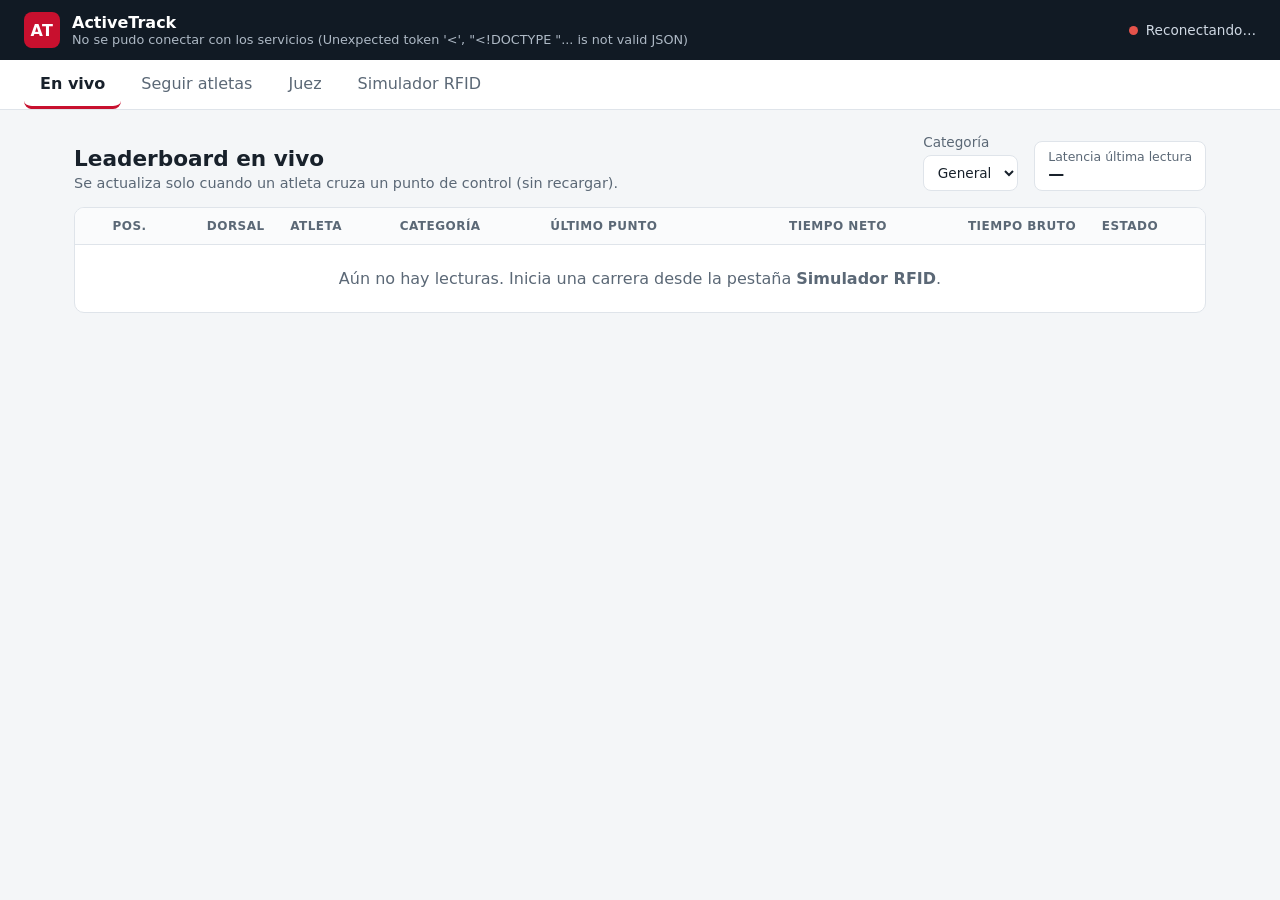
==== frontend/index.html @ 92f69ec7 "feat(frontend): leaderboard en vivo, seguimiento, panel del juez y simulador RFID Interfaz en HTML, " ====
<!doctype html>
<html lang="es">
<head>
  <meta charset="utf-8">
  <meta name="viewport" content="width=device-width, initial-scale=1">
  <title>ActiveTrack · En vivo</title>
  <link rel="stylesheet" href="styles.css">
</head>
<body>
<header class="barra">
  <div class="marca">
    <span class="logo" aria-hidden="true">AT</span>
    <div>
      <strong>ActiveTrack</strong>
      <small id="nombre-evento">Cargando evento…</small>
    </div>
  </div>
  <div class="estado-conexion" id="estado-ws" title="Conexión en tiempo real">
    <span class="punto"></span><span class="texto">Conectando…</span>
  </div>
</header>

<nav class="pestanas" role="tablist">
  <button role="tab" class="activa" data-panel="vivo">En vivo</button>
  <button role="tab" data-panel="seguir">Seguir atletas</button>
  <button role="tab" data-panel="juez">Juez</button>
  <button role="tab" data-panel="simulador">Simulador RFID</button>
</nav>

<main>
  <!-- ============ LEADERBOARD ============ -->
  <section id="vivo" class="panel activo">
    <div class="cabecera-panel">
      <div>
        <h1>Leaderboard en vivo</h1>
        <p class="ayuda">Se actualiza solo cuando un atleta cruza un punto de control (sin recargar).</p>
      </div>
      <div class="controles">
        <label>Categoría
          <select id="filtro-categoria"><option value="">General</option></select>
        </label>
        <div class="latencia" id="latencia">
          <span class="etiqueta">Latencia última lectura</span>
          <span class="valor">—</span>
        </div>
      </div>
    </div>
    <div class="tabla-contenedor">
      <table class="tabla">
        <thead>
        <tr>
          <th class="num">Pos.</th><th class="num">Dorsal</th><th>Atleta</th><th>Categoría</th>
          <th>Último punto</th><th class="num">Tiempo neto</th><th class="num">Tiempo bruto</th><th>Estado</th>
        </tr>
        </thead>
        <tbody id="tabla-leaderboard"></tbody>
      </table>
      <p class="vacio" id="leaderboard-vacio">Aún no hay lecturas. Inicia una carrera desde la pestaña <b>Simulador RFID</b>.</p>
    </div>
  </section>

  <!-- ============ SEGUIR ATLETAS ============ -->
  <section id="seguir" class="panel">
    <div class="cabecera-panel">
      <div>
        <h1>Seguir atletas</h1>
        <p class="ayuda">Cada atleta seguido es un <b>Subject</b>; este navegador se suscribe como <b>Observer</b>
          y recibe un aviso en cada punto de control.</p>
      </div>
      <button class="secundario" id="btn-permiso">Activar notificaciones del navegador</button>
    </div>
    <div class="dos-columnas">
      <div class="tarjeta">
        <h2>Atletas</h2>
        <ul class="lista-atletas" id="lista-atletas"></ul>
      </div>
      <div class="tarjeta">
        <h2>Notificaciones recibidas</h2>
        <ul class="feed" id="feed"></ul>
        <p class="vacio" id="feed-vacio">Sigue a uno o más atletas para recibir sus cruces aquí.</p>
      </div>
    </div>
    <div class="tarjeta">
      <h2>Canal push (simulado)</h2>
      <p class="ayuda">Registra un token de dispositivo para un atleta; el servicio agrega un <code>PushSeguidor</code>.
        En producción el envío iría a Firebase Cloud Messaging.</p>
      <form class="fila-form" id="form-push">
        <select id="push-atleta" required></select>
        <input id="push-token" placeholder="Token del dispositivo" value="celular-demo-01" required>
        <button type="submit">Suscribir push</button>
      </form>
      <ul class="feed compacto" id="historial-push"></ul>
    </div>
  </section>

  <!-- ============ JUEZ ============ -->
  <section id="juez" class="panel">
    <div class="cabecera-panel">
      <div>
        <h1>Panel del juez</h1>
        <p class="ayuda">Anomalías detectadas automáticamente (puntos de control omitidos) y estado de las antenas.</p>
      </div>
      <button class="secundario" id="btn-refrescar-juez">Actualizar</button>
    </div>
    <div class="tarjeta">
      <h2>Anomalías por revisar</h2>
      <div class="tabla-contenedor">
        <table class="tabla">
          <thead><tr><th class="num">Dorsal</th><th>Atleta</th><th>Último punto</th><th>Puntos omitidos</th><th>Decisión</th></tr></thead>
          <tbody id="tabla-anomalias"></tbody>
        </table>
        <p class="vacio" id="anomalias-vacio">Sin anomalías pendientes.</p>
      </div>
    </div>
    <div class="tarjeta">
      <h2>Antenas RFID</h2>
      <div class="tabla-contenedor">
        <table class="tabla">
          <thead><tr><th>Antena</th><th>Punto de control</th><th class="num">Km</th><th class="num">Lecturas</th><th>Última señal</th></tr></thead>
          <tbody id="tabla-antenas"></tbody>
        </table>
      </div>
    </div>
  </section>

  <!-- ============ SIMULADOR ============ -->
  <section id="simulador" class="panel">
    <div class="cabecera-panel">
      <div>
        <h1>Simulador de antenas RFID</h1>
        <p class="ayuda">Reemplaza al hardware: envía lecturas a <code>POST /api/lecturas</code> como lo haría cada antena.</p>
      </div>
    </div>
    <div class="dos-columnas">
      <div class="tarjeta">
        <h2>Carrera completa</h2>
        <label>Velocidad
          <select id="sim-velocidad">
            <option value="120">x120 (≈ 1,5 min)</option>
            <option value="300" selected>x300 (≈ 45 s)</option>
            <option value="600">x600 (≈ 20 s)</option>
          </select>
        </label>
        <label class="check"><input type="checkbox" id="sim-anomalia" checked> El dorsal 107 omite el control 10K (genera anomalía)</label>
        <label class="check"><input type="checkbox" id="sim-duplicados" checked> Enviar lecturas repetidas (la antena lee el chip varias veces)</label>
        <div class="botones">
          <button id="btn-simular">Iniciar carrera</button>
          <button class="secundario" id="btn-detener" disabled>Detener</button>
          <button class="peligro" id="btn-reiniciar">Reiniciar demo</button>
        </div>
        <div class="progreso"><div class="barra-progreso" id="barra-progreso"></div></div>
        <p class="ayuda" id="sim-estado">Listo.</p>
      </div>
      <div class="tarjeta">
        <h2>Lectura manual</h2>
        <form class="columna-form" id="form-manual">
          <label>Chip <select id="manual-chip"></select></label>
          <label>Antena <select id="manual-antena"></select></label>
          <button type="submit">Enviar lectura</button>
        </form>
        <h2>Registro de envíos</h2>
        <ul class="feed compacto" id="log-sim"></ul>
      </div>
    </div>
  </section>
</main>

<script src="app.js"></script>
</body>
</html>
---- frontend/styles.css ----
:root {
  --fondo: #f4f6f8;
  --superficie: #ffffff;
  --borde: #dfe4ea;
  --texto: #18212b;
  --texto-suave: #5b6876;
  --primario: #c8102e;         /* rojo deportivo */
  --primario-hover: #a50d26;
  --acento: #1f4e79;
  --ok: #1b7f4b;
  --alerta: #b26a00;
  --peligro: #b3261e;
  --fila-flash: #fff3c4;
  --radio: 10px;
  --sombra: 0 1px 2px rgba(16, 24, 40, .06), 0 1px 3px rgba(16, 24, 40, .08);
  font-family: "Segoe UI", system-ui, -apple-system, Roboto, sans-serif;
  color: var(--texto);
  background: var(--fondo);
}

* { box-sizing: border-box; }
body { margin: 0; background: var(--fondo); }
h1 { font-size: 1.35rem; margin: 0 0 .25rem; }
h2 { font-size: 1rem; margin: 0 0 .75rem; }
code { background: #eef1f4; padding: .1rem .4rem; border-radius: 4px; font-size: .85em; }

/* ---------- barra superior ---------- */
.barra {
  display: flex; align-items: center; justify-content: space-between; gap: 1rem;
  padding: .75rem 1.5rem; background: #111a24; color: #fff;
}
.marca { display: flex; align-items: center; gap: .75rem; }
.marca small { display: block; color: #aeb9c5; font-size: .8rem; }
.logo {
  display: grid; place-items: center; width: 36px; height: 36px; border-radius: 8px;
  background: var(--primario); font-weight: 700; letter-spacing: .5px;
}
.estado-conexion { display: flex; align-items: center; gap: .5rem; font-size: .85rem; color: #cfd8e3; }
.estado-conexion .punto { width: 9px; height: 9px; border-radius: 50%; background: #8a96a3; }
.estado-conexion.conectado .punto { background: #34c37a; box-shadow: 0 0 0 3px rgba(52, 195, 122, .25); }
.estado-conexion.desconectado .punto { background: #e5534b; }

/* ---------- pestañas ---------- */
.pestanas {
  display: flex; gap: .25rem; padding: 0 1.5rem; background: var(--superficie);
  border-bottom: 1px solid var(--borde); overflow-x: auto;
}
.pestanas button {
  border: 0; background: none; padding: .85rem 1rem; font: inherit; color: var(--texto-suave);
  border-bottom: 3px solid transparent; cursor: pointer; white-space: nowrap;
}
.pestanas button:hover:not(:disabled) { color: var(--texto); background: none; }
.pestanas button.activa { color: var(--texto); border-bottom-color: var(--primario); font-weight: 600; }

main { max-width: 1180px; margin: 0 auto; padding: 1.5rem; }
.panel { display: none; }
.panel.activo { display: block; }
.cabecera-panel {
  display: flex; justify-content: space-between; align-items: flex-end; gap: 1rem;
  flex-wrap: wrap; margin-bottom: 1rem;
}
.ayuda { color: var(--texto-suave); margin: 0; font-size: .9rem; }
.controles { display: flex; gap: 1rem; align-items: flex-end; flex-wrap: wrap; }

/* ---------- formularios ---------- */
label { display: flex; flex-direction: column; gap: .3rem; font-size: .85rem; color: var(--texto-suave); }
label.check { flex-direction: row; align-items: center; gap: .5rem; margin: .6rem 0; color: var(--texto); }
select, input {
  font: inherit; padding: .5rem .6rem; border: 1px solid var(--borde); border-radius: 8px;
  background: #fff; color: var(--texto); min-width: 0;
}
button {
  font: inherit; font-weight: 600; padding: .55rem 1rem; border-radius: 8px; cursor: pointer;
  border: 1px solid var(--primario); background: var(--primario); color: #fff;
}
button:hover:not(:disabled) { background: var(--primario-hover); }
button:disabled { opacity: .5; cursor: not-allowed; }
button.secundario { background: #fff; color: var(--texto); border-color: var(--borde); }
button.secundario:hover:not(:disabled) { background: #f0f2f5; }
button.peligro { background: #fff; color: var(--peligro); border-color: #f0c2bf; }
button.peligro:hover:not(:disabled) { background: #fdeceb; }
button.mini { padding: .3rem .6rem; font-size: .8rem; }
.botones { display: flex; gap: .5rem; flex-wrap: wrap; margin-top: .75rem; }
.fila-form { display: flex; gap: .5rem; flex-wrap: wrap; margin: .75rem 0; }
.columna-form { display: grid; gap: .6rem; margin-bottom: 1.25rem; }

/* ---------- tarjetas y tablas ---------- */
.tarjeta {
  background: var(--superficie); border: 1px solid var(--borde); border-radius: var(--radio);
  padding: 1.1rem; box-shadow: var(--sombra); margin-bottom: 1rem;
}
.dos-columnas { display: grid; grid-template-columns: 1fr 1fr; gap: 1rem; }
.tabla-contenedor {
  background: var(--superficie); border: 1px solid var(--borde); border-radius: var(--radio); overflow-x: auto;
}
.tarjeta .tabla-contenedor { border: 0; }
.tabla { width: 100%; border-collapse: collapse; font-size: .92rem; }
.tabla th {
  text-align: left; font-size: .75rem; text-transform: uppercase; letter-spacing: .04em;
  color: var(--texto-suave); padding: .7rem .8rem; border-bottom: 1px solid var(--borde); background: #fafbfc;
}
.tabla td { padding: .65rem .8rem; border-bottom: 1px solid #eef1f4; }
.tabla tr:last-child td { border-bottom: 0; }
.tabla .num { text-align: right; font-variant-numeric: tabular-nums; }
.tabla tr.flash td { animation: flash 1.6s ease-out; }
@keyframes flash { from { background: var(--fila-flash); } to { background: transparent; } }
.pos { font-weight: 700; }
.pos-1 { color: #b8860b; } .pos-2 { color: #6b7785; } .pos-3 { color: #9a5b2c; }
.km { color: var(--texto-suave); font-size: .82rem; }
.vacio { color: var(--texto-suave); text-align: center; padding: 1.5rem; margin: 0; }

.estado {
  display: inline-block; padding: .25rem .65rem; border-radius: 999px; font-size: .78rem; font-weight: 600;
  background: #e8eef5; color: var(--acento);
}
.estado.FINALIZADO { background: #e3f4ea; color: var(--ok); }
.estado.OBSERVADO { background: #fff1d6; color: var(--alerta); }
.estado.DSQ { background: #fbe4e2; color: var(--peligro); }

.latencia {
  display: flex; flex-direction: column; padding: .45rem .8rem; border-radius: 8px;
  background: var(--superficie); border: 1px solid var(--borde); min-width: 170px;
}
.latencia .etiqueta { font-size: .78rem; color: var(--texto-suave); }
.latencia .valor { font-weight: 700; font-variant-numeric: tabular-nums; }
.latencia.ok .valor { color: var(--ok); }
.latencia.lenta .valor { color: var(--peligro); }

/* ---------- seguir ---------- */
.lista-atletas { list-style: none; margin: 0; padding: 0; max-height: 460px; overflow-y: auto; }
.lista-atletas li {
  display: flex; justify-content: space-between; align-items: center; gap: .5rem;
  padding: .55rem 0; border-bottom: 1px solid #eef1f4;
}
.lista-atletas .dorsal { font-weight: 700; margin-right: .4rem; font-variant-numeric: tabular-nums; }
.lista-atletas small { display: block; color: var(--texto-suave); }
.lista-atletas button.siguiendo { background: var(--acento); border-color: var(--acento); }

.feed { list-style: none; margin: 0; padding: 0; max-height: 460px; overflow-y: auto; }
.feed li { padding: .6rem .75rem; border: 1px solid var(--borde); background: #f7f9fb; border-radius: 8px; margin-bottom: .5rem; }
.feed li.meta { background: #eef8f2; border-color: #cfe9da; }
.feed li.OBSERVADO, .feed li.error { background: #fff7e6; border-color: #f3dfb5; }
.feed li.DSQ { background: #fdf0ef; border-color: #f0c9c5; }
.feed small { color: var(--texto-suave); display: block; margin-top: .15rem; }
.feed.compacto { max-height: 240px; font-size: .85rem; }
.feed.compacto li { padding: .4rem .6rem; }

.progreso { height: 6px; background: #eef1f4; border-radius: 999px; margin: 1rem 0 .5rem; overflow: hidden; }
.barra-progreso { height: 100%; width: 0; background: var(--primario); transition: width .3s; }

@media (max-width: 760px) {
  main { padding: 1rem; }
  .barra { padding: .75rem 1rem; }
  .pestanas { padding: 0 .5rem; }
  .dos-columnas { grid-template-columns: 1fr; }
  .tabla .ocultar-movil { display: none; }
}
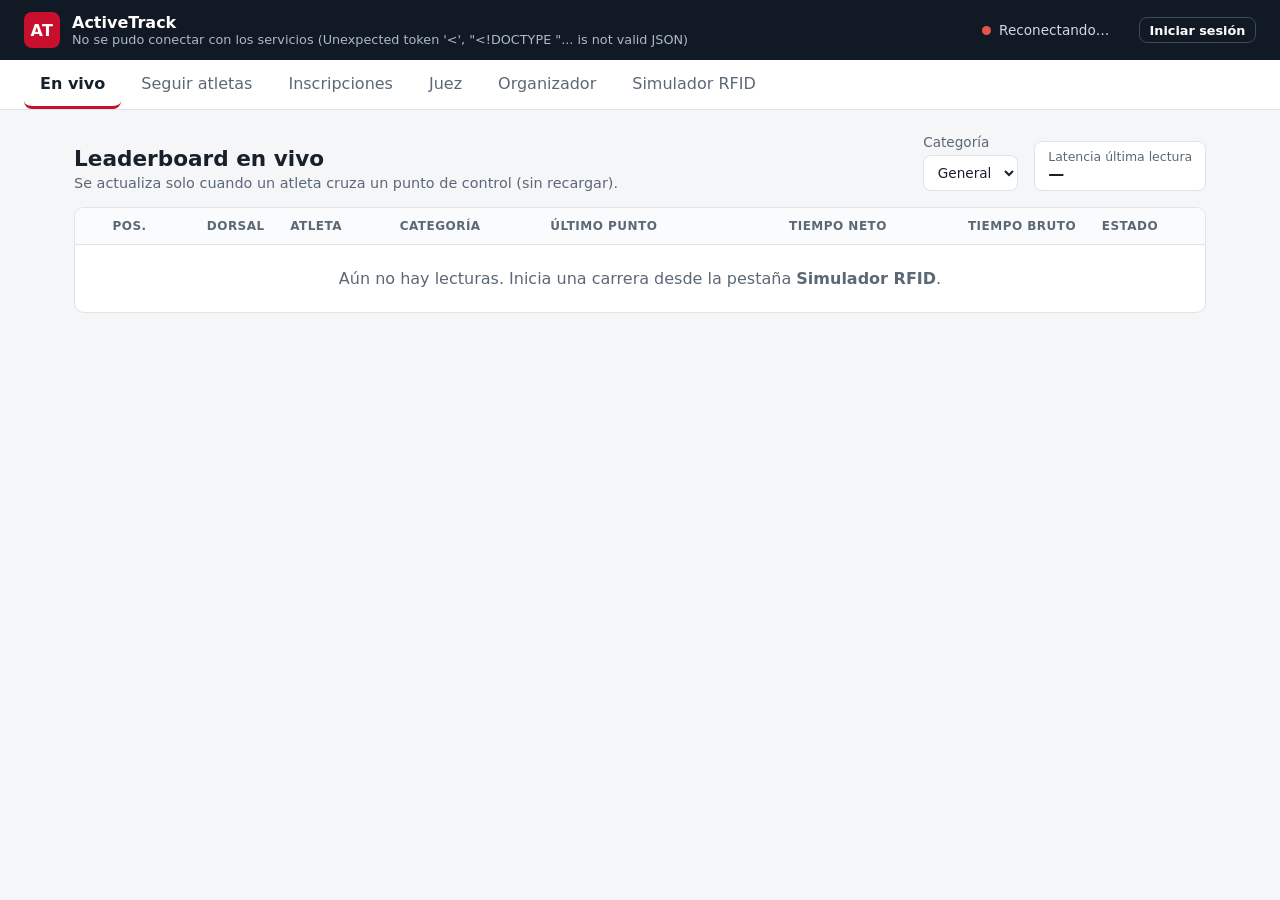
==== commit d6a17b48: "feat(frontend): inscripciones, pasarela sandbox, kit QR, panel del organizador e inicio de sesión Ca" ====
--- a/frontend/index.html
+++ b/frontend/index.html
@@ -15,17 +15,50 @@
       <small id="nombre-evento">Cargando evento…</small>
     </div>
   </div>
-  <div class="estado-conexion" id="estado-ws" title="Conexión en tiempo real">
-    <span class="punto"></span><span class="texto">Conectando…</span>
+  <div class="barra-derecha">
+    <div class="estado-conexion" id="estado-ws" title="Conexión en tiempo real">
+      <span class="punto"></span><span class="texto">Conectando…</span>
+    </div>
+    <div class="sesion" id="sesion">
+      <span class="sesion-usuario" id="sesion-usuario"></span>
+      <button class="mini secundario-oscuro" id="btn-sesion">Iniciar sesión</button>
+    </div>
   </div>
 </header>
 
 <nav class="pestanas" role="tablist">
   <button role="tab" class="activa" data-panel="vivo">En vivo</button>
   <button role="tab" data-panel="seguir">Seguir atletas</button>
+  <button role="tab" data-panel="inscripciones">Inscripciones</button>
   <button role="tab" data-panel="juez">Juez</button>
+  <button role="tab" data-panel="organizador">Organizador</button>
   <button role="tab" data-panel="simulador">Simulador RFID</button>
 </nav>
+
+<dialog id="dialogo-login" class="dialogo">
+  <form method="dialog" id="form-login" class="columna-form">
+    <h2>Iniciar sesión</h2>
+    <p class="ayuda" id="login-motivo">Acceso para organizadores y jueces.</p>
+    <label>Usuario <input id="login-usuario" autocomplete="username" required></label>
+    <label>Clave <input id="login-clave" type="password" autocomplete="current-password" required></label>
+    <p class="ayuda">Demo: <code>organizador</code> / <code>organizador123</code> · <code>juez</code> / <code>juez123</code></p>
+    <p class="error-form" id="login-error"></p>
+    <div class="botones">
+      <button type="submit" id="btn-login">Entrar</button>
+      <button type="button" class="secundario" id="btn-cancelar-login">Cancelar</button>
+    </div>
+  </form>
+</dialog>
+
+<dialog id="dialogo-kit" class="dialogo">
+  <div class="kit">
+    <h2>Kit digital</h2>
+    <div id="kit-qr" class="kit-qr"></div>
+    <p id="kit-detalle"></p>
+    <p class="ayuda">Presenta este código para recoger tu dorsal y chip.</p>
+    <button class="secundario" id="btn-cerrar-kit">Cerrar</button>
+  </div>
+</dialog>
 
 <main>
   <!-- ============ LEADERBOARD ============ -->
@@ -93,12 +126,57 @@
     </div>
   </section>
 
+  <!-- ============ INSCRIPCIONES ============ -->
+  <section id="inscripciones" class="panel">
+    <div class="cabecera-panel">
+      <div>
+        <h1>Inscripciones</h1>
+        <p class="ayuda">El cupo se reserva al instante; tienes un plazo para pagar. Si no hay cupo, quedas en lista de espera.</p>
+      </div>
+    </div>
+    <div id="catalogo" class="catalogo"></div>
+    <p class="vacio" id="catalogo-vacio">No hay eventos con inscripciones abiertas.</p>
+
+    <div class="dos-columnas">
+      <div class="tarjeta" id="tarjeta-form-inscripcion">
+        <h2 id="titulo-form-inscripcion">Elige un evento</h2>
+        <form class="rejilla-form" id="form-inscripcion">
+          <label class="ancho">Categoría <select id="ins-categoria" required></select></label>
+          <label class="ancho">Nombres y apellidos <input id="ins-nombres" required maxlength="150"></label>
+          <label>Documento <input id="ins-documento" required pattern="[A-Za-z0-9\-]{6,20}" maxlength="20"></label>
+          <label>Fecha de nacimiento <input id="ins-nacimiento" type="date" required></label>
+          <label>Género
+            <select id="ins-genero" required><option value="F">Femenino</option><option value="M">Masculino</option></select>
+          </label>
+          <label>Correo <input id="ins-email" type="email" required maxlength="120"></label>
+          <button type="submit" class="ancho" id="btn-inscribir" disabled>Inscribirme</button>
+        </form>
+        <div id="resultado-inscripcion"></div>
+      </div>
+      <div class="tarjeta">
+        <h2>Mis inscripciones y resultados</h2>
+        <form class="fila-form" id="form-mis-inscripciones">
+          <input id="mis-documento" placeholder="Número de documento" required pattern="[A-Za-z0-9\-]{6,20}">
+          <button type="submit">Consultar</button>
+        </form>
+        <ul class="feed" id="mis-inscripciones"></ul>
+        <div id="historial"></div>
+      </div>
+    </div>
+    <div class="tarjeta">
+      <h2>Correos enviados (simulado)</h2>
+      <p class="ayuda">Los envía el Servicio de Notificaciones al consumir <code>InscripcionReservada</code> e <code>InscripcionConfirmada</code>.</p>
+      <ul class="feed compacto" id="correos"></ul>
+    </div>
+  </section>
+
   <!-- ============ JUEZ ============ -->
   <section id="juez" class="panel">
     <div class="cabecera-panel">
       <div>
         <h1>Panel del juez</h1>
-        <p class="ayuda">Anomalías detectadas automáticamente (puntos de control omitidos) y estado de las antenas.</p>
+        <p class="ayuda">Anomalías detectadas automáticamente (puntos de control omitidos) y estado de las antenas.
+          Requiere iniciar sesión como juez.</p>
       </div>
       <button class="secundario" id="btn-refrescar-juez">Actualizar</button>
     </div>
@@ -121,6 +199,95 @@
         </table>
       </div>
     </div>
+  </section>
+
+  <!-- ============ ORGANIZADOR ============ -->
+  <section id="organizador" class="panel">
+    <div class="cabecera-panel">
+      <div>
+        <h1>Panel del organizador</h1>
+        <p class="ayuda">Cupos, tarifas, inscritos, reembolsos y exportación. Requiere iniciar sesión como organizador.</p>
+      </div>
+      <div class="controles">
+        <label>Evento <select id="org-evento"></select></label>
+        <button class="secundario" id="btn-refrescar-org">Actualizar</button>
+      </div>
+    </div>
+    <div id="org-contenido" hidden>
+      <div class="tarjeta">
+        <div class="fila-titulo">
+          <h2 id="org-titulo">Evento</h2>
+          <div class="botones sin-margen">
+            <select id="org-estado">
+              <option value="INSCRIPCIONES_ABIERTAS">Inscripciones abiertas</option>
+              <option value="INSCRIPCIONES_CERRADAS">Inscripciones cerradas</option>
+              <option value="EN_CURSO">En curso</option>
+              <option value="FINALIZADO">Finalizado</option>
+            </select>
+            <button class="mini secundario" id="btn-org-estado">Cambiar estado</button>
+            <button class="mini secundario" id="btn-csv-inscritos">Inscritos (CSV)</button>
+            <button class="mini secundario" id="btn-csv-resultados">Resultados (CSV)</button>
+          </div>
+        </div>
+        <div class="tabla-contenedor">
+          <table class="tabla">
+            <thead><tr><th>Categoría</th><th class="num">Cupo</th><th class="num">Disponibles</th><th class="num">Confirmadas</th>
+              <th class="num">Pend. pago</th><th class="num">En espera</th><th>Cambiar cupo</th></tr></thead>
+            <tbody id="org-categorias"></tbody>
+          </table>
+        </div>
+      </div>
+      <div class="dos-columnas">
+        <div class="tarjeta">
+          <h2>Tarifas (precio dinámico)</h2>
+          <ul class="feed compacto" id="org-tarifas"></ul>
+          <form class="rejilla-form" id="form-tarifa">
+            <label>Nombre <input id="tar-nombre" required placeholder="Última semana"></label>
+            <label>Precio (S/) <input id="tar-precio" type="number" min="0" step="0.01" required></label>
+            <label>Desde <input id="tar-desde" type="date" required></label>
+            <label>Hasta <input id="tar-hasta" type="date" required></label>
+            <button type="submit" class="ancho">Agregar tarifa</button>
+          </form>
+        </div>
+        <div class="tarjeta">
+          <h2>Crear evento</h2>
+          <form class="columna-form" id="form-evento">
+            <div class="rejilla-form sin-margen">
+              <label class="ancho">Nombre <input id="ev-nombre" required value="Media Maratón Arequipa 2027"></label>
+              <label>Tipo
+                <select id="ev-tipo"><option>CARRERA</option><option selected>MARATON</option><option>TRIATLON</option><option>CICLISMO</option></select>
+              </label>
+              <label>Largada <input id="ev-fecha" type="datetime-local" required value="2027-06-20T06:30"></label>
+              <label>Ruta <input id="ev-ruta" required value="Ruta 21K"></label>
+              <label>Distancia (km) <input id="ev-distancia" type="number" step="0.001" min="0.1" required value="21.097"></label>
+            </div>
+            <label>Puntos de control <small>(nombre;km;antena)</small>
+              <textarea id="ev-puntos" rows="3">Salida;0;ANT3-SALIDA
+Control 10K;10;ANT3-10K
+Meta;21.097;ANT3-META</textarea></label>
+            <label>Categorías <small>(nombre;edad mín;edad máx;M/F/X;cupo)</small>
+              <textarea id="ev-categorias" rows="3">Varones 18-39;18;39;M;300
+Damas 18-39;18;39;F;300
+Open 40+;40;99;X;200</textarea></label>
+            <label>Tarifas <small>(nombre;precio;desde;hasta)</small>
+              <textarea id="ev-tarifas" rows="2">Early Bird;70;2026-11-01;2027-01-31
+Regular;90;2027-02-01;2027-06-10</textarea></label>
+            <button type="submit">Crear evento</button>
+          </form>
+        </div>
+      </div>
+      <div class="tarjeta">
+        <h2>Últimas inscripciones</h2>
+        <div class="tabla-contenedor">
+          <table class="tabla">
+            <thead><tr><th class="num">#</th><th class="num">Dorsal</th><th>Atleta</th><th>Documento</th><th>Categoría</th>
+              <th>Tarifa</th><th>Estado</th><th></th></tr></thead>
+            <tbody id="org-inscripciones"></tbody>
+          </table>
+        </div>
+      </div>
+    </div>
+    <p class="vacio" id="org-sin-sesion">Inicia sesión como organizador para ver este panel.</p>
   </section>
 
   <!-- ============ SIMULADOR ============ -->
@@ -166,5 +333,7 @@
 </main>
 
 <script src="app.js"></script>
+<script src="inscripciones.js"></script>
+<script src="organizador.js"></script>
 </body>
 </html>
--- a/frontend/styles.css
+++ b/frontend/styles.css
@@ -19,6 +19,7 @@
 }
 
 * { box-sizing: border-box; }
+[hidden] { display: none !important; }
 body { margin: 0; background: var(--fondo); }
 h1 { font-size: 1.35rem; margin: 0 0 .25rem; }
 h2 { font-size: 1rem; margin: 0 0 .75rem; }
@@ -145,6 +146,48 @@
 .feed.compacto { max-height: 240px; font-size: .85rem; }
 .feed.compacto li { padding: .4rem .6rem; }
 
+/* ---------- sesión, diálogos e inscripciones ---------- */
+.barra-derecha { display: flex; align-items: center; gap: 1.25rem; }
+.sesion { display: flex; align-items: center; gap: .6rem; font-size: .85rem; color: #cfd8e3; }
+button.secundario-oscuro { background: transparent; color: #fff; border-color: #3b4a5a; }
+button.secundario-oscuro:hover:not(:disabled) { background: #1d2a38; }
+.dialogo {
+  border: 1px solid var(--borde); border-radius: 14px; padding: 1.5rem; width: min(420px, calc(100vw - 32px));
+  box-shadow: 0 20px 50px rgba(16, 24, 40, .25);
+}
+.dialogo::backdrop { background: rgba(17, 26, 36, .45); }
+.error-form { color: var(--peligro); font-size: .85rem; margin: 0; min-height: 1.1em; }
+.kit { display: grid; justify-items: center; gap: .6rem; text-align: center; }
+.kit-qr { width: 240px; height: 240px; display: grid; place-items: center; background: #f7f9fb; border-radius: 8px; }
+.kit-qr img { width: 240px; height: 240px; }
+
+.catalogo { display: grid; grid-template-columns: repeat(auto-fill, minmax(280px, 1fr)); gap: 1rem; margin-bottom: 1rem; }
+.evento-card {
+  background: var(--superficie); border: 1px solid var(--borde); border-radius: var(--radio); padding: 1.1rem;
+  box-shadow: var(--sombra); display: grid; gap: .5rem; text-align: left; font: inherit; color: var(--texto); cursor: pointer;
+}
+.evento-card:hover:not(:disabled) { background: var(--superficie); border-color: var(--primario); }
+.evento-card.seleccionado { border-color: var(--primario); box-shadow: 0 0 0 3px rgba(200, 16, 46, .12); }
+.evento-card h3 { margin: 0; font-size: 1.05rem; }
+.evento-card .precio { font-size: 1.4rem; font-weight: 700; }
+.evento-card .meta-evento { color: var(--texto-suave); font-size: .88rem; }
+.cupos { display: flex; flex-wrap: wrap; gap: .35rem; }
+.cupo { font-size: .78rem; padding: .25rem .6rem; border-radius: 999px; background: #eef1f4; color: var(--texto-suave); }
+.cupo.agotado { background: #fbe4e2; color: var(--peligro); }
+
+.rejilla-form { display: grid; grid-template-columns: 1fr 1fr; gap: .7rem; margin-bottom: 1rem; }
+.rejilla-form .ancho { grid-column: 1 / -1; }
+.sin-margen { margin: 0; }
+textarea { font: inherit; font-size: .88rem; padding: .5rem .6rem; border: 1px solid var(--borde); border-radius: 8px; resize: vertical; }
+label small { color: var(--texto-suave); font-weight: 400; }
+.fila-titulo { display: flex; justify-content: space-between; align-items: center; gap: 1rem; flex-wrap: wrap; margin-bottom: .75rem; }
+.fila-titulo h2 { margin: 0; }
+.aviso { padding: .85rem 1rem; border-radius: 8px; border: 1px solid var(--borde); background: #f7f9fb; display: grid; gap: .5rem; }
+.aviso.ok { background: #eef8f2; border-color: #cfe9da; }
+.aviso.espera { background: #fff7e6; border-color: #f3dfb5; }
+.aviso.error { background: #fdf0ef; border-color: #f0c9c5; }
+.cuenta { font-variant-numeric: tabular-nums; font-weight: 600; }
+
 .progreso { height: 6px; background: #eef1f4; border-radius: 999px; margin: 1rem 0 .5rem; overflow: hidden; }
 .barra-progreso { height: 100%; width: 0; background: var(--primario); transition: width .3s; }
 
@@ -153,5 +196,8 @@
   .barra { padding: .75rem 1rem; }
   .pestanas { padding: 0 .5rem; }
   .dos-columnas { grid-template-columns: 1fr; }
+  .rejilla-form { grid-template-columns: 1fr; }
+  .barra { flex-wrap: wrap; }
+  .barra-derecha { gap: .75rem; }
   .tabla .ocultar-movil { display: none; }
 }
